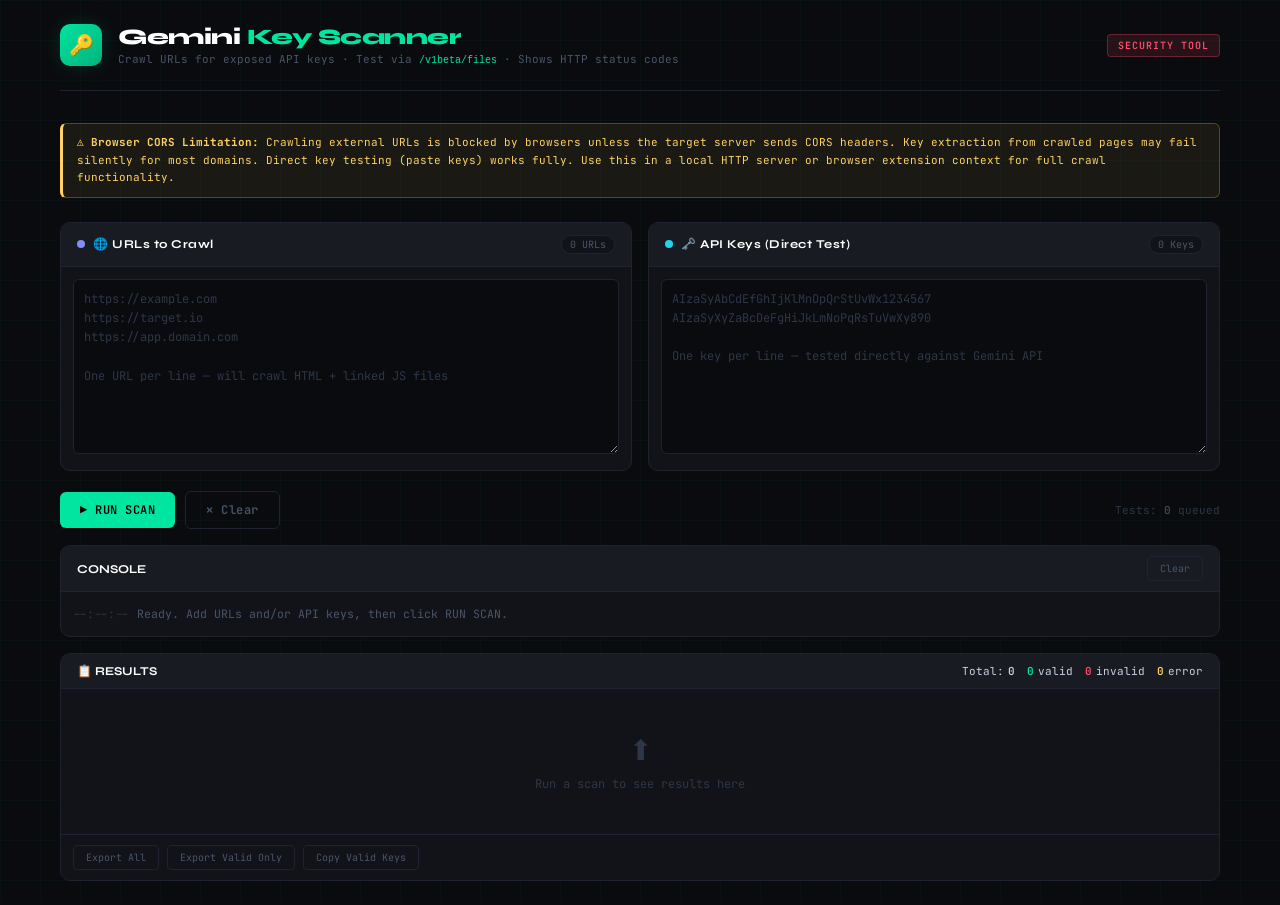
==== tools/gemini_key_scanner/index.html @ dc179a4c "Rename gemini_key_scanner.html to index.html" ====
<!DOCTYPE html>
<html lang="en">
<head>
<meta charset="UTF-8">
<meta name="viewport" content="width=device-width, initial-scale=1.0">
<title>Gemini Key Scanner</title>
<style>
  @import url('https://fonts.googleapis.com/css2?family=JetBrains+Mono:wght@300;400;600;700&family=Syne:wght@400;700;800&display=swap');

  :root {
    --bg: #0a0b0e;
    --surface: #111318;
    --surface2: #181b22;
    --border: #1f2330;
    --accent: #00e5a0;
    --accent2: #ff4d6a;
    --accent3: #ffd166;
    --text: #c9d1e0;
    --text-dim: #4a5568;
    --text-muted: #2d3748;
    --glow: 0 0 20px rgba(0,229,160,0.15);
  }

  * { box-sizing: border-box; margin: 0; padding: 0; }

  body {
    background: var(--bg);
    color: var(--text);
    font-family: 'JetBrains Mono', monospace;
    font-size: 13px;
    min-height: 100vh;
    overflow-x: hidden;
  }

  /* Grid background */
  body::before {
    content: '';
    position: fixed;
    inset: 0;
    background-image:
      linear-gradient(rgba(0,229,160,0.03) 1px, transparent 1px),
      linear-gradient(90deg, rgba(0,229,160,0.03) 1px, transparent 1px);
    background-size: 40px 40px;
    pointer-events: none;
    z-index: 0;
  }

  .container {
    position: relative;
    z-index: 1;
    max-width: 1200px;
    margin: 0 auto;
    padding: 24px 20px;
  }

  /* Header */
  .header {
    display: flex;
    align-items: center;
    gap: 16px;
    margin-bottom: 32px;
    padding-bottom: 24px;
    border-bottom: 1px solid var(--border);
  }

  .header-icon {
    width: 42px; height: 42px;
    background: linear-gradient(135deg, #00e5a0, #00b37d);
    border-radius: 10px;
    display: flex; align-items: center; justify-content: center;
    font-size: 20px;
    flex-shrink: 0;
    box-shadow: var(--glow);
  }

  .header-title {
    font-family: 'Syne', sans-serif;
    font-size: 22px;
    font-weight: 800;
    letter-spacing: -0.5px;
    color: #fff;
  }

  .header-title span { color: var(--accent); }

  .header-sub {
    font-size: 11px;
    color: var(--text-dim);
    margin-top: 2px;
  }

  .badge {
    margin-left: auto;
    background: rgba(255, 77, 106, 0.12);
    border: 1px solid rgba(255, 77, 106, 0.3);
    color: var(--accent2);
    padding: 4px 10px;
    border-radius: 4px;
    font-size: 10px;
    font-weight: 600;
    letter-spacing: 1px;
  }

  /* Warning banner */
  .warning {
    background: rgba(255, 209, 102, 0.07);
    border: 1px solid rgba(255, 209, 102, 0.25);
    border-left: 3px solid var(--accent3);
    border-radius: 6px;
    padding: 10px 14px;
    font-size: 11px;
    color: var(--accent3);
    margin-bottom: 24px;
    line-height: 1.6;
  }

  /* Main grid */
  .grid {
    display: grid;
    grid-template-columns: 1fr 1fr;
    gap: 16px;
    margin-bottom: 16px;
  }

  @media (max-width: 720px) { .grid { grid-template-columns: 1fr; } }

  /* Panel */
  .panel {
    background: var(--surface);
    border: 1px solid var(--border);
    border-radius: 10px;
    overflow: hidden;
  }

  .panel-header {
    padding: 12px 16px;
    background: var(--surface2);
    border-bottom: 1px solid var(--border);
    display: flex;
    align-items: center;
    gap: 8px;
  }

  .panel-header .dot {
    width: 8px; height: 8px;
    border-radius: 50%;
  }

  .panel-title {
    font-family: 'Syne', sans-serif;
    font-size: 12px;
    font-weight: 700;
    letter-spacing: 0.5px;
    color: #fff;
    flex: 1;
  }

  .count-badge {
    background: var(--surface);
    border: 1px solid var(--border);
    border-radius: 20px;
    padding: 2px 8px;
    font-size: 10px;
    color: var(--text-dim);
  }

  .panel-body { padding: 12px; }

  textarea {
    width: 100%;
    background: var(--bg);
    border: 1px solid var(--border);
    border-radius: 6px;
    color: var(--text);
    font-family: 'JetBrains Mono', monospace;
    font-size: 12px;
    padding: 10px;
    resize: vertical;
    outline: none;
    transition: border-color 0.2s;
    min-height: 140px;
    line-height: 1.6;
  }

  textarea:focus { border-color: var(--accent); }
  textarea::placeholder { color: var(--text-muted); }

  /* Controls */
  .controls {
    display: flex;
    gap: 10px;
    margin-top: 20px;
    flex-wrap: wrap;
    align-items: center;
  }

  .btn {
    font-family: 'JetBrains Mono', monospace;
    font-size: 12px;
    font-weight: 600;
    padding: 10px 20px;
    border: none;
    border-radius: 6px;
    cursor: pointer;
    transition: all 0.2s;
    letter-spacing: 0.5px;
  }

  .btn-primary {
    background: var(--accent);
    color: #000;
  }

  .btn-primary:hover {
    background: #00ffb3;
    box-shadow: 0 0 30px rgba(0,229,160,0.4);
    transform: translateY(-1px);
  }

  .btn-primary:disabled {
    background: var(--text-muted);
    cursor: not-allowed;
    transform: none;
    box-shadow: none;
  }

  .btn-secondary {
    background: transparent;
    color: var(--text-dim);
    border: 1px solid var(--border);
  }

  .btn-secondary:hover {
    color: var(--text);
    border-color: var(--text-dim);
  }

  /* Progress */
  .progress-wrap {
    display: none;
    margin-top: 16px;
  }

  .progress-wrap.active { display: block; }

  .progress-bar-bg {
    background: var(--surface2);
    border-radius: 4px;
    height: 4px;
    overflow: hidden;
    margin-bottom: 8px;
  }

  .progress-bar {
    height: 100%;
    background: linear-gradient(90deg, var(--accent), #00b37d);
    border-radius: 4px;
    transition: width 0.3s ease;
    width: 0%;
  }

  .progress-text {
    font-size: 11px;
    color: var(--text-dim);
  }

  /* Log */
  .log-panel {
    margin-top: 16px;
    background: var(--surface);
    border: 1px solid var(--border);
    border-radius: 10px;
    overflow: hidden;
  }

  .log-header {
    padding: 10px 16px;
    background: var(--surface2);
    border-bottom: 1px solid var(--border);
    display: flex;
    align-items: center;
    gap: 8px;
    font-family: 'Syne', sans-serif;
    font-size: 12px;
    font-weight: 700;
    color: #fff;
  }

  .live-dot {
    width: 7px; height: 7px;
    background: var(--accent);
    border-radius: 50%;
    animation: pulse 1.5s infinite;
  }

  @keyframes pulse {
    0%,100% { opacity: 1; }
    50% { opacity: 0.3; }
  }

  .log-body {
    padding: 12px;
    max-height: 220px;
    overflow-y: auto;
    font-size: 11.5px;
    line-height: 1.7;
  }

  .log-body::-webkit-scrollbar { width: 4px; }
  .log-body::-webkit-scrollbar-track { background: transparent; }
  .log-body::-webkit-scrollbar-thumb { background: var(--border); border-radius: 2px; }

  .log-line { display: flex; gap: 8px; }
  .log-line .ts { color: var(--text-muted); flex-shrink: 0; }
  .log-line.info .msg { color: var(--text-dim); }
  .log-line.ok .msg { color: var(--accent); }
  .log-line.warn .msg { color: var(--accent3); }
  .log-line.err .msg { color: var(--accent2); }
  .log-line.hit .msg { color: var(--accent); font-weight: 600; }

  /* Results */
  .results-panel {
    margin-top: 16px;
    background: var(--surface);
    border: 1px solid var(--border);
    border-radius: 10px;
    overflow: hidden;
  }

  .results-header {
    padding: 10px 16px;
    background: var(--surface2);
    border-bottom: 1px solid var(--border);
    display: flex;
    align-items: center;
    gap: 8px;
  }

  .results-title {
    font-family: 'Syne', sans-serif;
    font-size: 12px;
    font-weight: 700;
    color: #fff;
    flex: 1;
  }

  .results-stats {
    display: flex;
    gap: 12px;
    font-size: 11px;
  }

  .stat { display: flex; align-items: center; gap: 4px; }
  .stat-val { font-weight: 600; }
  .stat-val.green { color: var(--accent); }
  .stat-val.red { color: var(--accent2); }
  .stat-val.yellow { color: var(--accent3); }

  .results-body {
    padding: 12px;
    max-height: 300px;
    overflow-y: auto;
  }

  .result-item {
    display: flex;
    align-items: flex-start;
    gap: 10px;
    padding: 10px 12px;
    background: var(--surface2);
    border-radius: 6px;
    margin-bottom: 6px;
    border-left: 3px solid transparent;
    transition: border-color 0.2s;
  }

  .result-item.valid { border-left-color: var(--accent); }
  .result-item.invalid { border-left-color: var(--accent2); }
  .result-item.error { border-left-color: var(--accent3); }

  .result-status {
    font-size: 16px;
    flex-shrink: 0;
    margin-top: 1px;
  }

  .result-content { flex: 1; min-width: 0; }

  .result-key {
    font-weight: 600;
    color: #fff;
    font-size: 12px;
    word-break: break-all;
  }

  .result-key .key-mask { color: var(--text-dim); }
  .result-key .key-visible { color: var(--accent); }

  .result-meta {
    font-size: 10.5px;
    color: var(--text-dim);
    margin-top: 3px;
  }

  .result-label {
    display: inline-block;
    padding: 1px 6px;
    border-radius: 3px;
    font-size: 10px;
    font-weight: 600;
    margin-right: 6px;
  }

  .label-valid { background: rgba(0,229,160,0.12); color: var(--accent); }
  .label-invalid { background: rgba(255,77,106,0.12); color: var(--accent2); }
  .label-error { background: rgba(255,209,102,0.12); color: var(--accent3); }
  .label-crawled { background: rgba(99,102,241,0.12); color: #818cf8; }
  .label-manual { background: rgba(34,211,238,0.12); color: #22d3ee; }

  .copy-btn {
    background: transparent;
    border: 1px solid var(--border);
    color: var(--text-dim);
    padding: 3px 8px;
    border-radius: 4px;
    cursor: pointer;
    font-family: inherit;
    font-size: 10px;
    flex-shrink: 0;
    transition: all 0.15s;
  }

  .copy-btn:hover { border-color: var(--accent); color: var(--accent); }

  .empty-state {
    text-align: center;
    padding: 30px;
    color: var(--text-muted);
    font-size: 12px;
  }

  .empty-state .icon { font-size: 28px; margin-bottom: 8px; }

  /* Export */
  .export-bar {
    display: flex;
    gap: 8px;
    padding: 10px 12px;
    border-top: 1px solid var(--border);
  }

  .btn-sm {
    font-family: 'JetBrains Mono', monospace;
    font-size: 10px;
    padding: 5px 12px;
    border-radius: 4px;
    cursor: pointer;
    border: 1px solid var(--border);
    background: transparent;
    color: var(--text-dim);
    transition: all 0.15s;
  }

  .btn-sm:hover { color: var(--accent); border-color: var(--accent); }
</style>
</head>
<body>

<div class="container">

  <div class="header">
    <div class="header-icon">🔑</div>
    <div>
      <div class="header-title">Gemini <span>Key Scanner</span></div>
      <div class="header-sub">Crawl URLs for exposed API keys · Test via <code style="color:var(--accent);font-size:10px">/v1beta/files</code> · Shows HTTP status codes</div>
    </div>
    <div class="badge">SECURITY TOOL</div>
  </div>

  <div class="warning">
    ⚠️ <strong>Browser CORS Limitation:</strong> Crawling external URLs is blocked by browsers unless the target server sends CORS headers. Key extraction from crawled pages may fail silently for most domains. Direct key testing (paste keys) works fully. Use this in a local HTTP server or browser extension context for full crawl functionality.
  </div>

  <div class="grid">
    <!-- URLs panel -->
    <div class="panel">
      <div class="panel-header">
        <div class="dot" style="background:#818cf8"></div>
        <div class="panel-title">🌐 URLs to Crawl</div>
        <div class="count-badge" id="urlCount">0 URLs</div>
      </div>
      <div class="panel-body">
        <textarea id="urlInput" placeholder="https://example.com&#10;https://target.io&#10;https://app.domain.com&#10;&#10;One URL per line — will crawl HTML + linked JS files" rows="8" oninput="updateCounts()"></textarea>
      </div>
    </div>

    <!-- Keys panel -->
    <div class="panel">
      <div class="panel-header">
        <div class="dot" style="background:#22d3ee"></div>
        <div class="panel-title">🗝️ API Keys (Direct Test)</div>
        <div class="count-badge" id="keyCount">0 Keys</div>
      </div>
      <div class="panel-body">
        <textarea id="keyInput" placeholder="AIzaSyAbCdEfGhIjKlMnOpQrStUvWx1234567&#10;AIzaSyXyZaBcDeFgHiJkLmNoPqRsTuVwXy890&#10;&#10;One key per line — tested directly against Gemini API" rows="8" oninput="updateCounts()"></textarea>
      </div>
    </div>
  </div>

  <div class="controls">
    <button class="btn btn-primary" id="runBtn" onclick="startScan()">▶ RUN SCAN</button>
    <button class="btn btn-secondary" onclick="clearAll()">✕ Clear</button>
    <div style="margin-left:auto; font-size:11px; color:var(--text-muted)">
      Tests: <span id="testCount" style="color:var(--text-dim)">0</span> queued
    </div>
  </div>

  <div class="progress-wrap" id="progressWrap">
    <div class="progress-bar-bg"><div class="progress-bar" id="progressBar"></div></div>
    <div class="progress-text" id="progressText">Initializing...</div>
  </div>

  <!-- Log -->
  <div class="log-panel">
    <div class="log-header">
      <div class="live-dot" id="liveDot" style="display:none"></div>
      <span>CONSOLE</span>
      <button class="btn-sm" onclick="clearLog()" style="margin-left:auto">Clear</button>
    </div>
    <div class="log-body" id="logBody">
      <div class="log-line info"><span class="ts">--:--:--</span><span class="msg">Ready. Add URLs and/or API keys, then click RUN SCAN.</span></div>
    </div>
  </div>

  <!-- Results -->
  <div class="results-panel" id="resultsPanel">
    <div class="results-header">
      <div class="results-title">📋 RESULTS</div>
      <div class="results-stats">
        <div class="stat">Total: <span class="stat-val" id="totalStat">0</span></div>
        <div class="stat"><span class="stat-val green" id="validStat">0</span> valid</div>
        <div class="stat"><span class="stat-val red" id="invalidStat">0</span> invalid</div>
        <div class="stat"><span class="stat-val yellow" id="errorStat">0</span> error</div>
      </div>
    </div>
    <div class="results-body" id="resultsBody">
      <div class="empty-state"><div class="icon">⬆</div>Run a scan to see results here</div>
    </div>
    <div class="export-bar">
      <button class="btn-sm" onclick="exportResults('all')">Export All</button>
      <button class="btn-sm" onclick="exportResults('valid')">Export Valid Only</button>
      <button class="btn-sm" onclick="copyValid()">Copy Valid Keys</button>
    </div>
  </div>

</div>

<script>
const KEY_REGEX = /AIza[0-9A-Za-z\-_]{35}/g;
let results = [];
let scanning = false;

function ts() {
  return new Date().toTimeString().slice(0,8);
}

function log(msg, type='info') {
  const body = document.getElementById('logBody');
  const line = document.createElement('div');
  line.className = `log-line ${type}`;
  line.innerHTML = `<span class="ts">${ts()}</span><span class="msg">${msg}</span>`;
  body.appendChild(line);
  body.scrollTop = body.scrollHeight;
}

function clearLog() {
  document.getElementById('logBody').innerHTML = '';
}

function updateCounts() {
  const urls = parseLines(document.getElementById('urlInput').value);
  const keys = parseLines(document.getElementById('keyInput').value).filter(k => KEY_REGEX.test(k));
  KEY_REGEX.lastIndex = 0;
  document.getElementById('urlCount').textContent = urls.length + ' URLs';
  document.getElementById('keyCount').textContent = keys.length + ' Keys';
  document.getElementById('testCount').textContent = urls.length + keys.length;
}

function parseLines(txt) {
  return txt.split('\n').map(l => l.trim()).filter(Boolean);
}

function setProgress(pct, txt) {
  document.getElementById('progressBar').style.width = pct + '%';
  document.getElementById('progressText').textContent = txt;
}

async function testKey(key, source, sourceType) {
  const endpoint = `https://generativelanguage.googleapis.com/v1beta/files?key=${encodeURIComponent(key)}`;
  let httpStatus = null;
  try {
    const resp = await fetch(endpoint, { method: 'GET' });
    httpStatus = resp.status;
    let data = {};
    try { data = await resp.json(); } catch(_) {}

    if (resp.ok) {
      // 200 — key works
      const fileCount = data.files ? data.files.length : 0;
      return { key, source, sourceType, status: 'valid', httpStatus, detail: `${fileCount} file(s) listed`, endpoint };
    } else {
      // Non-2xx — key exists but restricted / invalid
      const msg = data.error?.message || resp.statusText || 'API error';
      return { key, source, sourceType, status: 'invalid', httpStatus, detail: msg, endpoint };
    }
  } catch(e) {
    return { key, source, sourceType, status: 'error', httpStatus, detail: e.message, endpoint };
  }
}

async function crawlURL(url) {
  const keys = new Set();
  try {
    log(`Crawling ${url}`, 'info');
    const resp = await fetch(url, { mode: 'cors', signal: AbortSignal.timeout(10000) });
    const html = await resp.text();
    const found = html.matchAll(KEY_REGEX);
    for (const m of found) keys.add({ key: m[0], src: url + ' (HTML)' });

    // Extract JS URLs
    const jsSrcs = [...html.matchAll(/(?:src|href)=["']([^"']+\.js[^"']*)/gi)].map(m => m[1]);
    for (const js of jsSrcs.slice(0, 10)) {
      const jsUrl = js.startsWith('http') ? js : new URL(js, url).href;
      try {
        const jsResp = await fetch(jsUrl, { mode: 'cors', signal: AbortSignal.timeout(8000) });
        const jsBody = await jsResp.text();
        const jsFound = jsBody.matchAll(KEY_REGEX);
        for (const m of jsFound) keys.add({ key: m[0], src: jsUrl + ' (JS)' });
      } catch(e) { /* skip */ }
    }

    log(`Found ${keys.size} key(s) at ${url}`, keys.size > 0 ? 'ok' : 'info');
  } catch(e) {
    log(`✕ CORS/network error: ${url} — ${e.message}`, 'err');
  }
  return [...keys];
}

async function startScan() {
  if (scanning) return;
  scanning = true;

  const btn = document.getElementById('runBtn');
  btn.disabled = true;
  btn.textContent = '⏳ SCANNING...';
  document.getElementById('liveDot').style.display = 'block';
  document.getElementById('progressWrap').classList.add('active');
  results = [];
  renderResults();
  setProgress(0, 'Starting...');

  const urls = parseLines(document.getElementById('urlInput').value);
  const manualKeys = parseLines(document.getElementById('keyInput').value)
    .filter(k => { KEY_REGEX.lastIndex=0; return KEY_REGEX.test(k); })
    .map(k => { KEY_REGEX.lastIndex=0; return k.match(KEY_REGEX)?.[0]; })
    .filter(Boolean);

  const allKeys = []; // {key, source, sourceType}

  // Phase 1: Crawl URLs
  if (urls.length > 0) {
    log(`[+] Phase 1: Crawling ${urls.length} URL(s)...`, 'warn');
    for (let i = 0; i < urls.length; i++) {
      setProgress(((i+1)/urls.length)*40, `Crawling ${i+1}/${urls.length}: ${urls[i]}`);
      const found = await crawlURL(urls[i]);
      for (const f of found) {
        if (!allKeys.find(k => k.key === f.key)) {
          allKeys.push({ key: f.key, source: f.src, sourceType: 'crawled' });
        }
      }
    }
    log(`[+] Crawl complete. Found ${allKeys.length} unique key(s).`, 'ok');
  }

  // Phase 2: Add manual keys
  if (manualKeys.length > 0) {
    log(`[+] Phase 2: Adding ${manualKeys.length} manual key(s)...`, 'warn');
    for (const k of manualKeys) {
      if (!allKeys.find(e => e.key === k)) {
        allKeys.push({ key: k, source: 'Manual input', sourceType: 'manual' });
      }
    }
  }

  if (allKeys.length === 0) {
    log('No keys found or entered. Aborting.', 'err');
    done(btn);
    return;
  }

  // Phase 3: Test all keys
  log(`[+] Phase 3: Testing ${allKeys.length} key(s) against Gemini API...`, 'warn');

  for (let i = 0; i < allKeys.length; i++) {
    const entry = allKeys[i];
    const pct = 40 + ((i+1)/allKeys.length)*60;
    setProgress(pct, `Testing key ${i+1}/${allKeys.length}...`);
    log(`Testing: ${maskKey(entry.key)} (${entry.sourceType})`, 'info');

    const result = await testKey(entry.key, entry.source, entry.sourceType);
    results.push(result);
    renderResults();

    const sc = result.httpStatus ? ` [HTTP ${result.httpStatus}]` : '';
    if (result.status === 'valid') {
      log(`[!!!] GEMINI ENABLED → ${maskKey(result.key)}${sc} | ${result.detail}`, 'hit');
    } else {
      log(`[✕] ${result.status.toUpperCase()}${sc} → ${maskKey(result.key)} | ${result.detail}`, result.status === 'error' ? 'warn' : 'err');
    }

    await new Promise(r => setTimeout(r, 150)); // rate limit courtesy delay
  }

  const validCount = results.filter(r => r.status === 'valid').length;
  log(`[+] Done. ${validCount}/${allKeys.length} keys are VALID Gemini keys.`, validCount > 0 ? 'hit' : 'ok');
  setProgress(100, `Complete — ${validCount} valid / ${allKeys.length} total`);
  done(btn);
}

function done(btn) {
  scanning = false;
  btn.disabled = false;
  btn.textContent = '▶ RUN SCAN';
  document.getElementById('liveDot').style.display = 'none';
}

function maskKey(key) {
  if (!key) return '';
  return key.slice(0, 8) + '••••••••••••••••••••••••••••' + key.slice(-4);
}

function maskKeyHtml(key) {
  if (!key) return '';
  return `<span class="key-mask">${key.slice(0,8)}••••••••••••••••</span><span class="key-visible">${key.slice(-6)}</span>`;
}

function renderResults() {
  const body = document.getElementById('resultsBody');
  const valid = results.filter(r => r.status === 'valid').length;
  const invalid = results.filter(r => r.status === 'invalid').length;
  const errors = results.filter(r => r.status === 'error').length;

  document.getElementById('totalStat').textContent = results.length;
  document.getElementById('validStat').textContent = valid;
  document.getElementById('invalidStat').textContent = invalid;
  document.getElementById('errorStat').textContent = errors;

  if (results.length === 0) {
    body.innerHTML = '<div class="empty-state"><div class="icon">⬆</div>Run a scan to see results here</div>';
    return;
  }

  body.innerHTML = results.slice().reverse().map(r => {
    const icon = r.status === 'valid' ? '✅' : r.status === 'invalid' ? '❌' : '⚠️';
    const typeLabel = r.sourceType === 'crawled'
      ? '<span class="result-label label-crawled">CRAWLED</span>'
      : '<span class="result-label label-manual">MANUAL</span>';
    const statusLabel = r.status === 'valid'
      ? '<span class="result-label label-valid">VALID</span>'
      : r.status === 'invalid'
      ? '<span class="result-label label-invalid">INVALID</span>'
      : '<span class="result-label label-error">ERROR</span>';
    const scColor = !r.httpStatus ? '#4a5568'
      : r.httpStatus === 200 ? 'var(--accent)'
      : r.httpStatus === 400 ? '#f97316'
      : r.httpStatus === 401 ? '#a78bfa'
      : r.httpStatus === 403 ? '#fb923c'
      : r.httpStatus === 429 ? 'var(--accent3)'
      : 'var(--accent2)';
    const scLabel = r.httpStatus
      ? `<span class="result-label" style="background:rgba(255,255,255,0.05);color:${scColor};border:1px solid ${scColor};opacity:0.85">HTTP ${r.httpStatus}</span>`
      : `<span class="result-label" style="background:rgba(255,255,255,0.04);color:var(--text-muted)">NO RESPONSE</span>`;
    return `
      <div class="result-item ${r.status}">
        <div class="result-status">${icon}</div>
        <div class="result-content">
          <div class="result-key">${maskKeyHtml(r.key)}</div>
          <div class="result-meta">${typeLabel}${statusLabel}${scLabel}${escHtml(r.detail)}</div>
          <div class="result-meta" style="margin-top:3px;color:var(--text-muted);font-size:10px">⤷ ${escHtml(r.source)}</div>
        </div>
        <button class="copy-btn" onclick="copyKey('${escHtml(r.key)}')">Copy</button>
      </div>`;
  }).join('');
}

function escHtml(str) {
  return (str||'').replace(/&/g,'&amp;').replace(/</g,'&lt;').replace(/>/g,'&gt;').replace(/"/g,'&quot;');
}

function copyKey(key) {
  navigator.clipboard.writeText(key).catch(() => {});
}

function copyValid() {
  const valid = results.filter(r => r.status === 'valid').map(r => r.key).join('\n');
  if (!valid) { log('No valid keys to copy.', 'warn'); return; }
  navigator.clipboard.writeText(valid).then(() => log('Valid keys copied to clipboard.', 'ok'));
}

function exportResults(type) {
  const data = type === 'valid' ? results.filter(r => r.status === 'valid') : results;
  if (!data.length) { log('No results to export.', 'warn'); return; }
  const lines = data.map(r =>
    `${r.status.toUpperCase()} | HTTP ${r.httpStatus ?? 'N/A'} | ${r.key} | ${r.sourceType} | ${r.source} | ${r.detail}`
  ).join('\n');
  const blob = new Blob([lines], { type: 'text/plain' });
  const a = document.createElement('a');
  a.href = URL.createObjectURL(blob);
  a.download = type === 'valid' ? 'gemini_valid_keys.txt' : 'gemini_scan_results.txt';
  a.click();
  log(`Exported ${data.length} result(s).`, 'ok');
}

function clearAll() {
  document.getElementById('urlInput').value = '';
  document.getElementById('keyInput').value = '';
  results = [];
  renderResults();
  clearLog();
  log('Cleared.', 'info');
  updateCounts();
  document.getElementById('progressWrap').classList.remove('active');
}

updateCounts();
</script>
</body>
</html>
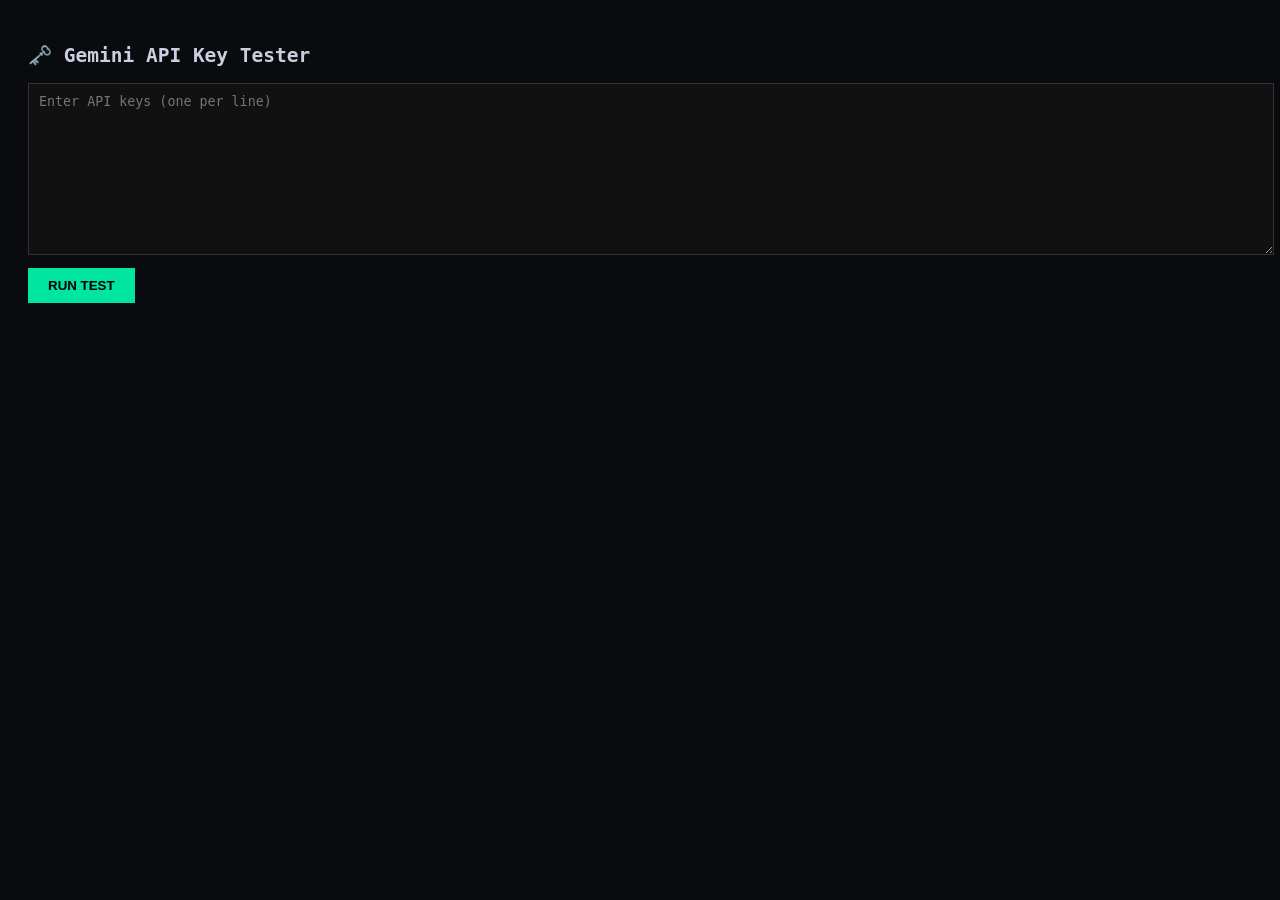
==== commit 2789ec9e: "Update index.html" ====
--- a/tools/gemini_key_scanner/index.html
+++ b/tools/gemini_key_scanner/index.html
@@ -3,836 +3,92 @@
 <head>
 <meta charset="UTF-8">
 <meta name="viewport" content="width=device-width, initial-scale=1.0">
-<title>Gemini Key Scanner</title>
+<title>Gemini Key Tester</title>
 <style>
-  @import url('https://fonts.googleapis.com/css2?family=JetBrains+Mono:wght@300;400;600;700&family=Syne:wght@400;700;800&display=swap');
-
-  :root {
-    --bg: #0a0b0e;
-    --surface: #111318;
-    --surface2: #181b22;
-    --border: #1f2330;
-    --accent: #00e5a0;
-    --accent2: #ff4d6a;
-    --accent3: #ffd166;
-    --text: #c9d1e0;
-    --text-dim: #4a5568;
-    --text-muted: #2d3748;
-    --glow: 0 0 20px rgba(0,229,160,0.15);
+  body {
+    background: #0a0b0e;
+    color: #c9d1e0;
+    font-family: monospace;
+    padding: 20px;
   }
-
-  * { box-sizing: border-box; margin: 0; padding: 0; }
-
-  body {
-    background: var(--bg);
-    color: var(--text);
-    font-family: 'JetBrains Mono', monospace;
-    font-size: 13px;
-    min-height: 100vh;
-    overflow-x: hidden;
-  }
-
-  /* Grid background */
-  body::before {
-    content: '';
-    position: fixed;
-    inset: 0;
-    background-image:
-      linear-gradient(rgba(0,229,160,0.03) 1px, transparent 1px),
-      linear-gradient(90deg, rgba(0,229,160,0.03) 1px, transparent 1px);
-    background-size: 40px 40px;
-    pointer-events: none;
-    z-index: 0;
-  }
-
-  .container {
-    position: relative;
-    z-index: 1;
-    max-width: 1200px;
-    margin: 0 auto;
-    padding: 24px 20px;
-  }
-
-  /* Header */
-  .header {
-    display: flex;
-    align-items: center;
-    gap: 16px;
-    margin-bottom: 32px;
-    padding-bottom: 24px;
-    border-bottom: 1px solid var(--border);
-  }
-
-  .header-icon {
-    width: 42px; height: 42px;
-    background: linear-gradient(135deg, #00e5a0, #00b37d);
-    border-radius: 10px;
-    display: flex; align-items: center; justify-content: center;
-    font-size: 20px;
-    flex-shrink: 0;
-    box-shadow: var(--glow);
-  }
-
-  .header-title {
-    font-family: 'Syne', sans-serif;
-    font-size: 22px;
-    font-weight: 800;
-    letter-spacing: -0.5px;
-    color: #fff;
-  }
-
-  .header-title span { color: var(--accent); }
-
-  .header-sub {
-    font-size: 11px;
-    color: var(--text-dim);
-    margin-top: 2px;
-  }
-
-  .badge {
-    margin-left: auto;
-    background: rgba(255, 77, 106, 0.12);
-    border: 1px solid rgba(255, 77, 106, 0.3);
-    color: var(--accent2);
-    padding: 4px 10px;
-    border-radius: 4px;
-    font-size: 10px;
-    font-weight: 600;
-    letter-spacing: 1px;
-  }
-
-  /* Warning banner */
-  .warning {
-    background: rgba(255, 209, 102, 0.07);
-    border: 1px solid rgba(255, 209, 102, 0.25);
-    border-left: 3px solid var(--accent3);
-    border-radius: 6px;
-    padding: 10px 14px;
-    font-size: 11px;
-    color: var(--accent3);
-    margin-bottom: 24px;
-    line-height: 1.6;
-  }
-
-  /* Main grid */
-  .grid {
-    display: grid;
-    grid-template-columns: 1fr 1fr;
-    gap: 16px;
-    margin-bottom: 16px;
-  }
-
-  @media (max-width: 720px) { .grid { grid-template-columns: 1fr; } }
-
-  /* Panel */
-  .panel {
-    background: var(--surface);
-    border: 1px solid var(--border);
-    border-radius: 10px;
-    overflow: hidden;
-  }
-
-  .panel-header {
-    padding: 12px 16px;
-    background: var(--surface2);
-    border-bottom: 1px solid var(--border);
-    display: flex;
-    align-items: center;
-    gap: 8px;
-  }
-
-  .panel-header .dot {
-    width: 8px; height: 8px;
-    border-radius: 50%;
-  }
-
-  .panel-title {
-    font-family: 'Syne', sans-serif;
-    font-size: 12px;
-    font-weight: 700;
-    letter-spacing: 0.5px;
-    color: #fff;
-    flex: 1;
-  }
-
-  .count-badge {
-    background: var(--surface);
-    border: 1px solid var(--border);
-    border-radius: 20px;
-    padding: 2px 8px;
-    font-size: 10px;
-    color: var(--text-dim);
-  }
-
-  .panel-body { padding: 12px; }
 
   textarea {
     width: 100%;
-    background: var(--bg);
-    border: 1px solid var(--border);
-    border-radius: 6px;
-    color: var(--text);
-    font-family: 'JetBrains Mono', monospace;
-    font-size: 12px;
+    height: 150px;
+    background: #111;
+    color: #0f0;
+    border: 1px solid #333;
     padding: 10px;
-    resize: vertical;
-    outline: none;
-    transition: border-color 0.2s;
-    min-height: 140px;
-    line-height: 1.6;
+    margin-bottom: 10px;
   }
 
-  textarea:focus { border-color: var(--accent); }
-  textarea::placeholder { color: var(--text-muted); }
-
-  /* Controls */
-  .controls {
-    display: flex;
-    gap: 10px;
-    margin-top: 20px;
-    flex-wrap: wrap;
-    align-items: center;
+  button {
+    padding: 10px 20px;
+    background: #00e5a0;
+    border: none;
+    cursor: pointer;
+    font-weight: bold;
   }
 
-  .btn {
-    font-family: 'JetBrains Mono', monospace;
-    font-size: 12px;
-    font-weight: 600;
-    padding: 10px 20px;
-    border: none;
-    border-radius: 6px;
-    cursor: pointer;
-    transition: all 0.2s;
-    letter-spacing: 0.5px;
+  .result {
+    margin-top: 15px;
+    font-size: 13px;
   }
 
-  .btn-primary {
-    background: var(--accent);
-    color: #000;
-  }
-
-  .btn-primary:hover {
-    background: #00ffb3;
-    box-shadow: 0 0 30px rgba(0,229,160,0.4);
-    transform: translateY(-1px);
-  }
-
-  .btn-primary:disabled {
-    background: var(--text-muted);
-    cursor: not-allowed;
-    transform: none;
-    box-shadow: none;
-  }
-
-  .btn-secondary {
-    background: transparent;
-    color: var(--text-dim);
-    border: 1px solid var(--border);
-  }
-
-  .btn-secondary:hover {
-    color: var(--text);
-    border-color: var(--text-dim);
-  }
-
-  /* Progress */
-  .progress-wrap {
-    display: none;
-    margin-top: 16px;
-  }
-
-  .progress-wrap.active { display: block; }
-
-  .progress-bar-bg {
-    background: var(--surface2);
-    border-radius: 4px;
-    height: 4px;
-    overflow: hidden;
-    margin-bottom: 8px;
-  }
-
-  .progress-bar {
-    height: 100%;
-    background: linear-gradient(90deg, var(--accent), #00b37d);
-    border-radius: 4px;
-    transition: width 0.3s ease;
-    width: 0%;
-  }
-
-  .progress-text {
-    font-size: 11px;
-    color: var(--text-dim);
-  }
-
-  /* Log */
-  .log-panel {
-    margin-top: 16px;
-    background: var(--surface);
-    border: 1px solid var(--border);
-    border-radius: 10px;
-    overflow: hidden;
-  }
-
-  .log-header {
-    padding: 10px 16px;
-    background: var(--surface2);
-    border-bottom: 1px solid var(--border);
-    display: flex;
-    align-items: center;
-    gap: 8px;
-    font-family: 'Syne', sans-serif;
-    font-size: 12px;
-    font-weight: 700;
-    color: #fff;
-  }
-
-  .live-dot {
-    width: 7px; height: 7px;
-    background: var(--accent);
-    border-radius: 50%;
-    animation: pulse 1.5s infinite;
-  }
-
-  @keyframes pulse {
-    0%,100% { opacity: 1; }
-    50% { opacity: 0.3; }
-  }
-
-  .log-body {
-    padding: 12px;
-    max-height: 220px;
-    overflow-y: auto;
-    font-size: 11.5px;
-    line-height: 1.7;
-  }
-
-  .log-body::-webkit-scrollbar { width: 4px; }
-  .log-body::-webkit-scrollbar-track { background: transparent; }
-  .log-body::-webkit-scrollbar-thumb { background: var(--border); border-radius: 2px; }
-
-  .log-line { display: flex; gap: 8px; }
-  .log-line .ts { color: var(--text-muted); flex-shrink: 0; }
-  .log-line.info .msg { color: var(--text-dim); }
-  .log-line.ok .msg { color: var(--accent); }
-  .log-line.warn .msg { color: var(--accent3); }
-  .log-line.err .msg { color: var(--accent2); }
-  .log-line.hit .msg { color: var(--accent); font-weight: 600; }
-
-  /* Results */
-  .results-panel {
-    margin-top: 16px;
-    background: var(--surface);
-    border: 1px solid var(--border);
-    border-radius: 10px;
-    overflow: hidden;
-  }
-
-  .results-header {
-    padding: 10px 16px;
-    background: var(--surface2);
-    border-bottom: 1px solid var(--border);
-    display: flex;
-    align-items: center;
-    gap: 8px;
-  }
-
-  .results-title {
-    font-family: 'Syne', sans-serif;
-    font-size: 12px;
-    font-weight: 700;
-    color: #fff;
-    flex: 1;
-  }
-
-  .results-stats {
-    display: flex;
-    gap: 12px;
-    font-size: 11px;
-  }
-
-  .stat { display: flex; align-items: center; gap: 4px; }
-  .stat-val { font-weight: 600; }
-  .stat-val.green { color: var(--accent); }
-  .stat-val.red { color: var(--accent2); }
-  .stat-val.yellow { color: var(--accent3); }
-
-  .results-body {
-    padding: 12px;
-    max-height: 300px;
-    overflow-y: auto;
-  }
-
-  .result-item {
-    display: flex;
-    align-items: flex-start;
-    gap: 10px;
-    padding: 10px 12px;
-    background: var(--surface2);
-    border-radius: 6px;
-    margin-bottom: 6px;
-    border-left: 3px solid transparent;
-    transition: border-color 0.2s;
-  }
-
-  .result-item.valid { border-left-color: var(--accent); }
-  .result-item.invalid { border-left-color: var(--accent2); }
-  .result-item.error { border-left-color: var(--accent3); }
-
-  .result-status {
-    font-size: 16px;
-    flex-shrink: 0;
-    margin-top: 1px;
-  }
-
-  .result-content { flex: 1; min-width: 0; }
-
-  .result-key {
-    font-weight: 600;
-    color: #fff;
-    font-size: 12px;
-    word-break: break-all;
-  }
-
-  .result-key .key-mask { color: var(--text-dim); }
-  .result-key .key-visible { color: var(--accent); }
-
-  .result-meta {
-    font-size: 10.5px;
-    color: var(--text-dim);
-    margin-top: 3px;
-  }
-
-  .result-label {
-    display: inline-block;
-    padding: 1px 6px;
-    border-radius: 3px;
-    font-size: 10px;
-    font-weight: 600;
-    margin-right: 6px;
-  }
-
-  .label-valid { background: rgba(0,229,160,0.12); color: var(--accent); }
-  .label-invalid { background: rgba(255,77,106,0.12); color: var(--accent2); }
-  .label-error { background: rgba(255,209,102,0.12); color: var(--accent3); }
-  .label-crawled { background: rgba(99,102,241,0.12); color: #818cf8; }
-  .label-manual { background: rgba(34,211,238,0.12); color: #22d3ee; }
-
-  .copy-btn {
-    background: transparent;
-    border: 1px solid var(--border);
-    color: var(--text-dim);
-    padding: 3px 8px;
-    border-radius: 4px;
-    cursor: pointer;
-    font-family: inherit;
-    font-size: 10px;
-    flex-shrink: 0;
-    transition: all 0.15s;
-  }
-
-  .copy-btn:hover { border-color: var(--accent); color: var(--accent); }
-
-  .empty-state {
-    text-align: center;
-    padding: 30px;
-    color: var(--text-muted);
-    font-size: 12px;
-  }
-
-  .empty-state .icon { font-size: 28px; margin-bottom: 8px; }
-
-  /* Export */
-  .export-bar {
-    display: flex;
-    gap: 8px;
-    padding: 10px 12px;
-    border-top: 1px solid var(--border);
-  }
-
-  .btn-sm {
-    font-family: 'JetBrains Mono', monospace;
-    font-size: 10px;
-    padding: 5px 12px;
-    border-radius: 4px;
-    cursor: pointer;
-    border: 1px solid var(--border);
-    background: transparent;
-    color: var(--text-dim);
-    transition: all 0.15s;
-  }
-
-  .btn-sm:hover { color: var(--accent); border-color: var(--accent); }
+  .valid { color: #00e5a0; }
+  .invalid { color: #ff4d6a; }
 </style>
 </head>
 <body>
 
-<div class="container">
+<h2>🗝️ Gemini API Key Tester</h2>
 
-  <div class="header">
-    <div class="header-icon">🔑</div>
-    <div>
-      <div class="header-title">Gemini <span>Key Scanner</span></div>
-      <div class="header-sub">Crawl URLs for exposed API keys · Test via <code style="color:var(--accent);font-size:10px">/v1beta/files</code> · Shows HTTP status codes</div>
-    </div>
-    <div class="badge">SECURITY TOOL</div>
-  </div>
+<textarea id="keyInput" placeholder="Enter API keys (one per line)"></textarea>
 
-  <div class="warning">
-    ⚠️ <strong>Browser CORS Limitation:</strong> Crawling external URLs is blocked by browsers unless the target server sends CORS headers. Key extraction from crawled pages may fail silently for most domains. Direct key testing (paste keys) works fully. Use this in a local HTTP server or browser extension context for full crawl functionality.
-  </div>
+<button onclick="runTest()">RUN TEST</button>
 
-  <div class="grid">
-    <!-- URLs panel -->
-    <div class="panel">
-      <div class="panel-header">
-        <div class="dot" style="background:#818cf8"></div>
-        <div class="panel-title">🌐 URLs to Crawl</div>
-        <div class="count-badge" id="urlCount">0 URLs</div>
-      </div>
-      <div class="panel-body">
-        <textarea id="urlInput" placeholder="https://example.com&#10;https://target.io&#10;https://app.domain.com&#10;&#10;One URL per line — will crawl HTML + linked JS files" rows="8" oninput="updateCounts()"></textarea>
-      </div>
-    </div>
-
-    <!-- Keys panel -->
-    <div class="panel">
-      <div class="panel-header">
-        <div class="dot" style="background:#22d3ee"></div>
-        <div class="panel-title">🗝️ API Keys (Direct Test)</div>
-        <div class="count-badge" id="keyCount">0 Keys</div>
-      </div>
-      <div class="panel-body">
-        <textarea id="keyInput" placeholder="AIzaSyAbCdEfGhIjKlMnOpQrStUvWx1234567&#10;AIzaSyXyZaBcDeFgHiJkLmNoPqRsTuVwXy890&#10;&#10;One key per line — tested directly against Gemini API" rows="8" oninput="updateCounts()"></textarea>
-      </div>
-    </div>
-  </div>
-
-  <div class="controls">
-    <button class="btn btn-primary" id="runBtn" onclick="startScan()">▶ RUN SCAN</button>
-    <button class="btn btn-secondary" onclick="clearAll()">✕ Clear</button>
-    <div style="margin-left:auto; font-size:11px; color:var(--text-muted)">
-      Tests: <span id="testCount" style="color:var(--text-dim)">0</span> queued
-    </div>
-  </div>
-
-  <div class="progress-wrap" id="progressWrap">
-    <div class="progress-bar-bg"><div class="progress-bar" id="progressBar"></div></div>
-    <div class="progress-text" id="progressText">Initializing...</div>
-  </div>
-
-  <!-- Log -->
-  <div class="log-panel">
-    <div class="log-header">
-      <div class="live-dot" id="liveDot" style="display:none"></div>
-      <span>CONSOLE</span>
-      <button class="btn-sm" onclick="clearLog()" style="margin-left:auto">Clear</button>
-    </div>
-    <div class="log-body" id="logBody">
-      <div class="log-line info"><span class="ts">--:--:--</span><span class="msg">Ready. Add URLs and/or API keys, then click RUN SCAN.</span></div>
-    </div>
-  </div>
-
-  <!-- Results -->
-  <div class="results-panel" id="resultsPanel">
-    <div class="results-header">
-      <div class="results-title">📋 RESULTS</div>
-      <div class="results-stats">
-        <div class="stat">Total: <span class="stat-val" id="totalStat">0</span></div>
-        <div class="stat"><span class="stat-val green" id="validStat">0</span> valid</div>
-        <div class="stat"><span class="stat-val red" id="invalidStat">0</span> invalid</div>
-        <div class="stat"><span class="stat-val yellow" id="errorStat">0</span> error</div>
-      </div>
-    </div>
-    <div class="results-body" id="resultsBody">
-      <div class="empty-state"><div class="icon">⬆</div>Run a scan to see results here</div>
-    </div>
-    <div class="export-bar">
-      <button class="btn-sm" onclick="exportResults('all')">Export All</button>
-      <button class="btn-sm" onclick="exportResults('valid')">Export Valid Only</button>
-      <button class="btn-sm" onclick="copyValid()">Copy Valid Keys</button>
-    </div>
-  </div>
-
-</div>
+<div class="result" id="results"></div>
 
 <script>
-const KEY_REGEX = /AIza[0-9A-Za-z\-_]{35}/g;
-let results = [];
-let scanning = false;
+const KEY_REGEX = /AIza[0-9A-Za-z\\-_]{35}/;
 
-function ts() {
-  return new Date().toTimeString().slice(0,8);
+function parseKeys() {
+  return document.getElementById('keyInput').value
+    .split('\n')
+    .map(k => k.trim())
+    .filter(k => KEY_REGEX.test(k));
 }
 
-function log(msg, type='info') {
-  const body = document.getElementById('logBody');
-  const line = document.createElement('div');
-  line.className = `log-line ${type}`;
-  line.innerHTML = `<span class="ts">${ts()}</span><span class="msg">${msg}</span>`;
-  body.appendChild(line);
-  body.scrollTop = body.scrollHeight;
-}
-
-function clearLog() {
-  document.getElementById('logBody').innerHTML = '';
-}
-
-function updateCounts() {
-  const urls = parseLines(document.getElementById('urlInput').value);
-  const keys = parseLines(document.getElementById('keyInput').value).filter(k => KEY_REGEX.test(k));
-  KEY_REGEX.lastIndex = 0;
-  document.getElementById('urlCount').textContent = urls.length + ' URLs';
-  document.getElementById('keyCount').textContent = keys.length + ' Keys';
-  document.getElementById('testCount').textContent = urls.length + keys.length;
-}
-
-function parseLines(txt) {
-  return txt.split('\n').map(l => l.trim()).filter(Boolean);
-}
-
-function setProgress(pct, txt) {
-  document.getElementById('progressBar').style.width = pct + '%';
-  document.getElementById('progressText').textContent = txt;
-}
-
-async function testKey(key, source, sourceType) {
-  const endpoint = `https://generativelanguage.googleapis.com/v1beta/files?key=${encodeURIComponent(key)}`;
-  let httpStatus = null;
+async function testKey(key) {
   try {
-    const resp = await fetch(endpoint, { method: 'GET' });
-    httpStatus = resp.status;
-    let data = {};
-    try { data = await resp.json(); } catch(_) {}
-
-    if (resp.ok) {
-      // 200 — key works
-      const fileCount = data.files ? data.files.length : 0;
-      return { key, source, sourceType, status: 'valid', httpStatus, detail: `${fileCount} file(s) listed`, endpoint };
+    const res = await fetch(`https://generativelanguage.googleapis.com/v1beta/models?key==${key}`);
+    if (res.ok) {
+      return { key, status: 'valid' };
     } else {
-      // Non-2xx — key exists but restricted / invalid
-      const msg = data.error?.message || resp.statusText || 'API error';
-      return { key, source, sourceType, status: 'invalid', httpStatus, detail: msg, endpoint };
+      return { key, status: 'invalid' };
     }
-  } catch(e) {
-    return { key, source, sourceType, status: 'error', httpStatus, detail: e.message, endpoint };
+  } catch {
+    return { key, status: 'invalid' };
   }
 }
 
-async function crawlURL(url) {
-  const keys = new Set();
-  try {
-    log(`Crawling ${url}`, 'info');
-    const resp = await fetch(url, { mode: 'cors', signal: AbortSignal.timeout(10000) });
-    const html = await resp.text();
-    const found = html.matchAll(KEY_REGEX);
-    for (const m of found) keys.add({ key: m[0], src: url + ' (HTML)' });
+async function runTest() {
+  const output = document.getElementById('results');
+  output.innerHTML = 'Testing...';
 
-    // Extract JS URLs
-    const jsSrcs = [...html.matchAll(/(?:src|href)=["']([^"']+\.js[^"']*)/gi)].map(m => m[1]);
-    for (const js of jsSrcs.slice(0, 10)) {
-      const jsUrl = js.startsWith('http') ? js : new URL(js, url).href;
-      try {
-        const jsResp = await fetch(jsUrl, { mode: 'cors', signal: AbortSignal.timeout(8000) });
-        const jsBody = await jsResp.text();
-        const jsFound = jsBody.matchAll(KEY_REGEX);
-        for (const m of jsFound) keys.add({ key: m[0], src: jsUrl + ' (JS)' });
-      } catch(e) { /* skip */ }
-    }
+  const keys = parseKeys();
+  let html = '';
 
-    log(`Found ${keys.size} key(s) at ${url}`, keys.size > 0 ? 'ok' : 'info');
-  } catch(e) {
-    log(`✕ CORS/network error: ${url} — ${e.message}`, 'err');
-  }
-  return [...keys];
-}
-
-async function startScan() {
-  if (scanning) return;
-  scanning = true;
-
-  const btn = document.getElementById('runBtn');
-  btn.disabled = true;
-  btn.textContent = '⏳ SCANNING...';
-  document.getElementById('liveDot').style.display = 'block';
-  document.getElementById('progressWrap').classList.add('active');
-  results = [];
-  renderResults();
-  setProgress(0, 'Starting...');
-
-  const urls = parseLines(document.getElementById('urlInput').value);
-  const manualKeys = parseLines(document.getElementById('keyInput').value)
-    .filter(k => { KEY_REGEX.lastIndex=0; return KEY_REGEX.test(k); })
-    .map(k => { KEY_REGEX.lastIndex=0; return k.match(KEY_REGEX)?.[0]; })
-    .filter(Boolean);
-
-  const allKeys = []; // {key, source, sourceType}
-
-  // Phase 1: Crawl URLs
-  if (urls.length > 0) {
-    log(`[+] Phase 1: Crawling ${urls.length} URL(s)...`, 'warn');
-    for (let i = 0; i < urls.length; i++) {
-      setProgress(((i+1)/urls.length)*40, `Crawling ${i+1}/${urls.length}: ${urls[i]}`);
-      const found = await crawlURL(urls[i]);
-      for (const f of found) {
-        if (!allKeys.find(k => k.key === f.key)) {
-          allKeys.push({ key: f.key, source: f.src, sourceType: 'crawled' });
-        }
-      }
-    }
-    log(`[+] Crawl complete. Found ${allKeys.length} unique key(s).`, 'ok');
+  for (const key of keys) {
+    const result = await testKey(key);
+    html += `<div class="${result.status}">
+      ${result.status.toUpperCase()} → ${key}
+    </div>`;
   }
 
-  // Phase 2: Add manual keys
-  if (manualKeys.length > 0) {
-    log(`[+] Phase 2: Adding ${manualKeys.length} manual key(s)...`, 'warn');
-    for (const k of manualKeys) {
-      if (!allKeys.find(e => e.key === k)) {
-        allKeys.push({ key: k, source: 'Manual input', sourceType: 'manual' });
-      }
-    }
-  }
+  output.innerHTML = html || 'No valid keys entered.';
+}
+</script>
 
-  if (allKeys.length === 0) {
-    log('No keys found or entered. Aborting.', 'err');
-    done(btn);
-    return;
-  }
-
-  // Phase 3: Test all keys
-  log(`[+] Phase 3: Testing ${allKeys.length} key(s) against Gemini API...`, 'warn');
-
-  for (let i = 0; i < allKeys.length; i++) {
-    const entry = allKeys[i];
-    const pct = 40 + ((i+1)/allKeys.length)*60;
-    setProgress(pct, `Testing key ${i+1}/${allKeys.length}...`);
-    log(`Testing: ${maskKey(entry.key)} (${entry.sourceType})`, 'info');
-
-    const result = await testKey(entry.key, entry.source, entry.sourceType);
-    results.push(result);
-    renderResults();
-
-    const sc = result.httpStatus ? ` [HTTP ${result.httpStatus}]` : '';
-    if (result.status === 'valid') {
-      log(`[!!!] GEMINI ENABLED → ${maskKey(result.key)}${sc} | ${result.detail}`, 'hit');
-    } else {
-      log(`[✕] ${result.status.toUpperCase()}${sc} → ${maskKey(result.key)} | ${result.detail}`, result.status === 'error' ? 'warn' : 'err');
-    }
-
-    await new Promise(r => setTimeout(r, 150)); // rate limit courtesy delay
-  }
-
-  const validCount = results.filter(r => r.status === 'valid').length;
-  log(`[+] Done. ${validCount}/${allKeys.length} keys are VALID Gemini keys.`, validCount > 0 ? 'hit' : 'ok');
-  setProgress(100, `Complete — ${validCount} valid / ${allKeys.length} total`);
-  done(btn);
-}
-
-function done(btn) {
-  scanning = false;
-  btn.disabled = false;
-  btn.textContent = '▶ RUN SCAN';
-  document.getElementById('liveDot').style.display = 'none';
-}
-
-function maskKey(key) {
-  if (!key) return '';
-  return key.slice(0, 8) + '••••••••••••••••••••••••••••' + key.slice(-4);
-}
-
-function maskKeyHtml(key) {
-  if (!key) return '';
-  return `<span class="key-mask">${key.slice(0,8)}••••••••••••••••</span><span class="key-visible">${key.slice(-6)}</span>`;
-}
-
-function renderResults() {
-  const body = document.getElementById('resultsBody');
-  const valid = results.filter(r => r.status === 'valid').length;
-  const invalid = results.filter(r => r.status === 'invalid').length;
-  const errors = results.filter(r => r.status === 'error').length;
-
-  document.getElementById('totalStat').textContent = results.length;
-  document.getElementById('validStat').textContent = valid;
-  document.getElementById('invalidStat').textContent = invalid;
-  document.getElementById('errorStat').textContent = errors;
-
-  if (results.length === 0) {
-    body.innerHTML = '<div class="empty-state"><div class="icon">⬆</div>Run a scan to see results here</div>';
-    return;
-  }
-
-  body.innerHTML = results.slice().reverse().map(r => {
-    const icon = r.status === 'valid' ? '✅' : r.status === 'invalid' ? '❌' : '⚠️';
-    const typeLabel = r.sourceType === 'crawled'
-      ? '<span class="result-label label-crawled">CRAWLED</span>'
-      : '<span class="result-label label-manual">MANUAL</span>';
-    const statusLabel = r.status === 'valid'
-      ? '<span class="result-label label-valid">VALID</span>'
-      : r.status === 'invalid'
-      ? '<span class="result-label label-invalid">INVALID</span>'
-      : '<span class="result-label label-error">ERROR</span>';
-    const scColor = !r.httpStatus ? '#4a5568'
-      : r.httpStatus === 200 ? 'var(--accent)'
-      : r.httpStatus === 400 ? '#f97316'
-      : r.httpStatus === 401 ? '#a78bfa'
-      : r.httpStatus === 403 ? '#fb923c'
-      : r.httpStatus === 429 ? 'var(--accent3)'
-      : 'var(--accent2)';
-    const scLabel = r.httpStatus
-      ? `<span class="result-label" style="background:rgba(255,255,255,0.05);color:${scColor};border:1px solid ${scColor};opacity:0.85">HTTP ${r.httpStatus}</span>`
-      : `<span class="result-label" style="background:rgba(255,255,255,0.04);color:var(--text-muted)">NO RESPONSE</span>`;
-    return `
-      <div class="result-item ${r.status}">
-        <div class="result-status">${icon}</div>
-        <div class="result-content">
-          <div class="result-key">${maskKeyHtml(r.key)}</div>
-          <div class="result-meta">${typeLabel}${statusLabel}${scLabel}${escHtml(r.detail)}</div>
-          <div class="result-meta" style="margin-top:3px;color:var(--text-muted);font-size:10px">⤷ ${escHtml(r.source)}</div>
-        </div>
-        <button class="copy-btn" onclick="copyKey('${escHtml(r.key)}')">Copy</button>
-      </div>`;
-  }).join('');
-}
-
-function escHtml(str) {
-  return (str||'').replace(/&/g,'&amp;').replace(/</g,'&lt;').replace(/>/g,'&gt;').replace(/"/g,'&quot;');
-}
-
-function copyKey(key) {
-  navigator.clipboard.writeText(key).catch(() => {});
-}
-
-function copyValid() {
-  const valid = results.filter(r => r.status === 'valid').map(r => r.key).join('\n');
-  if (!valid) { log('No valid keys to copy.', 'warn'); return; }
-  navigator.clipboard.writeText(valid).then(() => log('Valid keys copied to clipboard.', 'ok'));
-}
-
-function exportResults(type) {
-  const data = type === 'valid' ? results.filter(r => r.status === 'valid') : results;
-  if (!data.length) { log('No results to export.', 'warn'); return; }
-  const lines = data.map(r =>
-    `${r.status.toUpperCase()} | HTTP ${r.httpStatus ?? 'N/A'} | ${r.key} | ${r.sourceType} | ${r.source} | ${r.detail}`
-  ).join('\n');
-  const blob = new Blob([lines], { type: 'text/plain' });
-  const a = document.createElement('a');
-  a.href = URL.createObjectURL(blob);
-  a.download = type === 'valid' ? 'gemini_valid_keys.txt' : 'gemini_scan_results.txt';
-  a.click();
-  log(`Exported ${data.length} result(s).`, 'ok');
-}
-
-function clearAll() {
-  document.getElementById('urlInput').value = '';
-  document.getElementById('keyInput').value = '';
-  results = [];
-  renderResults();
-  clearLog();
-  log('Cleared.', 'info');
-  updateCounts();
-  document.getElementById('progressWrap').classList.remove('active');
-}
-
-updateCounts();
-</script>
 </body>
 </html>
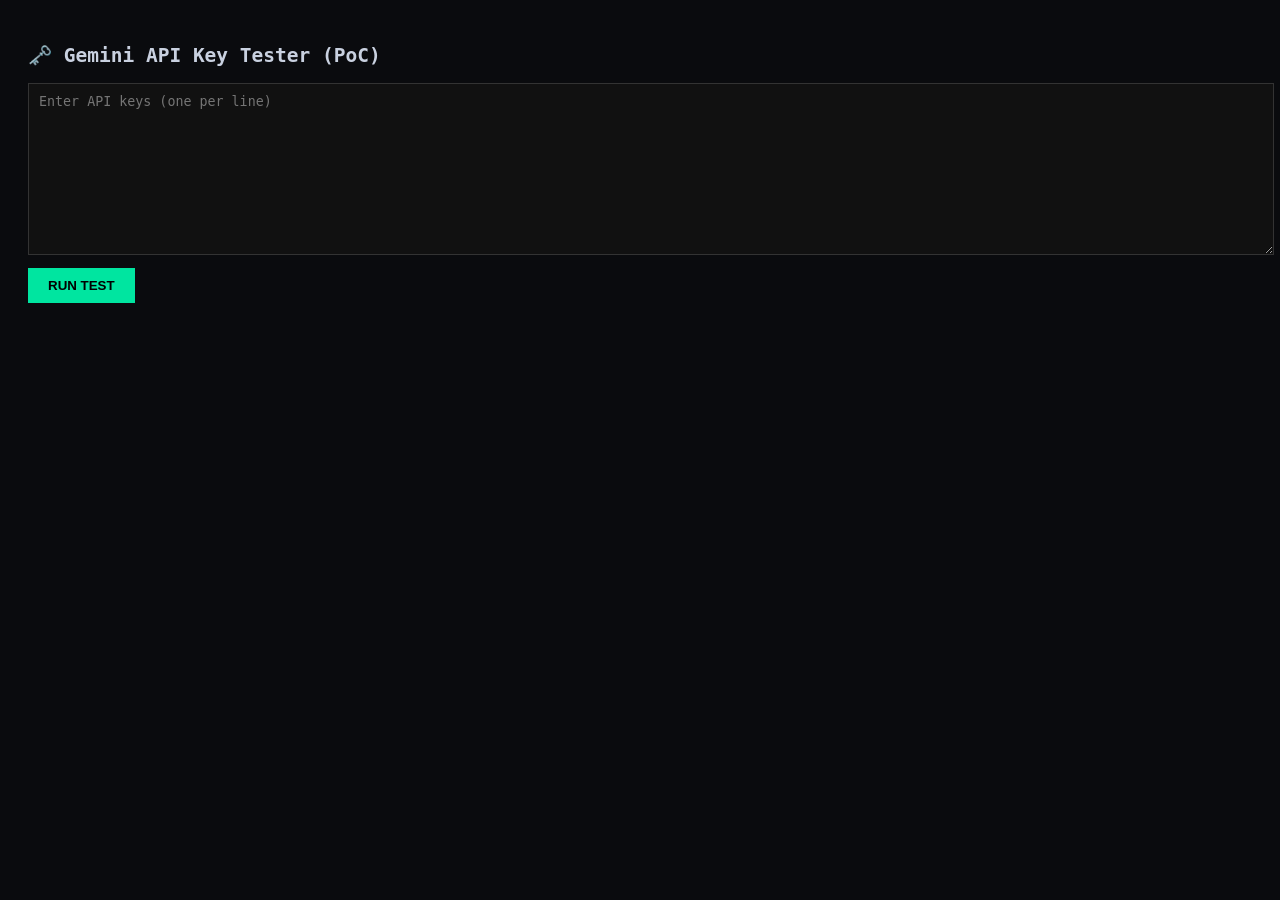
==== commit c25e4aac: "Update index.html" ====
--- a/tools/gemini_key_scanner/index.html
+++ b/tools/gemini_key_scanner/index.html
@@ -3,7 +3,7 @@
 <head>
 <meta charset="UTF-8">
 <meta name="viewport" content="width=device-width, initial-scale=1.0">
-<title>Gemini Key Tester</title>
+<title>Gemini Key Tester (PoC)</title>
 <style>
   body {
     background: #0a0b0e;
@@ -30,18 +30,14 @@
     font-weight: bold;
   }
 
-  .result {
-    margin-top: 15px;
-    font-size: 13px;
-  }
-
+  .result { margin-top: 15px; font-size: 13px; }
   .valid { color: #00e5a0; }
   .invalid { color: #ff4d6a; }
 </style>
 </head>
 <body>
 
-<h2>🗝️ Gemini API Key Tester</h2>
+<h2>🗝️ Gemini API Key Tester (PoC)</h2>
 
 <textarea id="keyInput" placeholder="Enter API keys (one per line)"></textarea>
 
@@ -61,8 +57,11 @@
 
 async function testKey(key) {
   try {
-    const res = await fetch(`https://generativelanguage.googleapis.com/v1beta/models?key==${key}`);
-    if (res.ok) {
+    // PoC endpoint (matches curl)
+    const res = await fetch(`https://generativelanguage.googleapis.com/v1beta/models?key=${key}`);
+    const data = await res.json();
+
+    if (res.ok && data.models) {
       return { key, status: 'valid' };
     } else {
       return { key, status: 'invalid' };
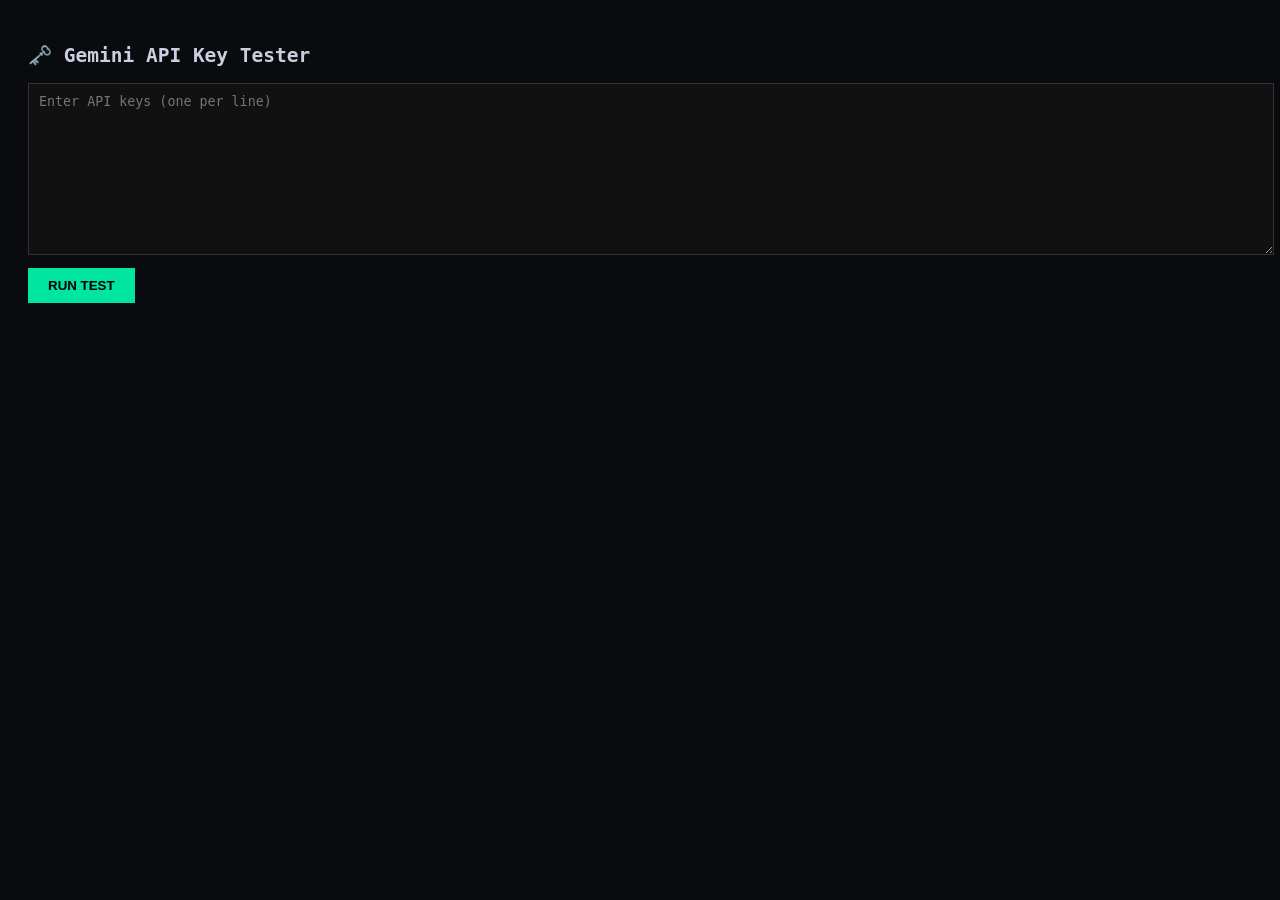
==== commit 95337408: "Update index.html" ====
--- a/tools/gemini_key_scanner/index.html
+++ b/tools/gemini_key_scanner/index.html
@@ -3,41 +3,75 @@
 <head>
 <meta charset="UTF-8">
 <meta name="viewport" content="width=device-width, initial-scale=1.0">
-<title>Gemini Key Tester (PoC)</title>
+<title>Gemini Key Tester</title>
+
 <style>
-  body {
-    background: #0a0b0e;
-    color: #c9d1e0;
-    font-family: monospace;
-    padding: 20px;
-  }
+body {
+  background:#0a0b0e;
+  color:#c9d1e0;
+  font-family: monospace;
+  padding:20px;
+}
 
-  textarea {
-    width: 100%;
-    height: 150px;
-    background: #111;
-    color: #0f0;
-    border: 1px solid #333;
-    padding: 10px;
-    margin-bottom: 10px;
-  }
+textarea {
+  width:100%;
+  height:150px;
+  background:#111;
+  color:#0f0;
+  border:1px solid #333;
+  padding:10px;
+  margin-bottom:10px;
+}
 
-  button {
-    padding: 10px 20px;
-    background: #00e5a0;
-    border: none;
-    cursor: pointer;
-    font-weight: bold;
-  }
+button {
+  padding:10px 20px;
+  background:#00e5a0;
+  border:none;
+  cursor:pointer;
+  font-weight:bold;
+}
 
-  .result { margin-top: 15px; font-size: 13px; }
-  .valid { color: #00e5a0; }
-  .invalid { color: #ff4d6a; }
+.result { margin-top:15px; }
+
+.item {
+  border:1px solid #222;
+  margin-bottom:8px;
+  border-radius:6px;
+  overflow:hidden;
+}
+
+.header {
+  padding:10px;
+  cursor:pointer;
+  display:flex;
+  justify-content:space-between;
+}
+
+.valid { color:#00e5a0; }
+.invalid { color:#ff4d6a; }
+
+.content {
+  display:none;
+  padding:10px;
+  background:#111;
+  border-top:1px solid #222;
+  font-size:12px;
+  white-space:pre-wrap;
+}
+
+.arrow {
+  transition: transform 0.2s;
+}
+
+.open .arrow {
+  transform: rotate(90deg);
+}
 </style>
 </head>
+
 <body>
 
-<h2>🗝️ Gemini API Key Tester (PoC)</h2>
+<h2>🗝️ Gemini API Key Tester</h2>
 
 <textarea id="keyInput" placeholder="Enter API keys (one per line)"></textarea>
 
@@ -51,24 +85,35 @@
 function parseKeys() {
   return document.getElementById('keyInput').value
     .split('\n')
-    .map(k => k.trim())
+    .map(k => k.trim().replace(/^=+/, ''))
     .filter(k => KEY_REGEX.test(k));
 }
 
 async function testKey(key) {
   try {
-    // PoC endpoint (matches curl)
-    const res = await fetch(`https://generativelanguage.googleapis.com/v1beta/models?key=${key}`);
-    const data = await res.json();
+    const res = await fetch(`https://generativelanguage.googleapis.com/v1beta/models?key=${encodeURIComponent(key)}`);
+    const text = await res.text();
 
-    if (res.ok && data.models) {
-      return { key, status: 'valid' };
-    } else {
-      return { key, status: 'invalid' };
-    }
-  } catch {
-    return { key, status: 'invalid' };
+    return {
+      key,
+      status: res.ok ? 'valid' : 'invalid',
+      http: res.status,
+      body: text
+    };
+  } catch (e) {
+    return {
+      key,
+      status: 'invalid',
+      http: 'ERR',
+      body: e.message
+    };
   }
+}
+
+function toggle(el) {
+  el.classList.toggle('open');
+  const content = el.querySelector('.content');
+  content.style.display = content.style.display === 'block' ? 'none' : 'block';
 }
 
 async function runTest() {
@@ -79,14 +124,32 @@
   let html = '';
 
   for (const key of keys) {
-    const result = await testKey(key);
-    html += `<div class="${result.status}">
-      ${result.status.toUpperCase()} → ${key}
+    const r = await testKey(key);
+
+    html += `
+    <div class="item ${r.status}">
+      <div class="header" onclick="toggle(this.parentElement)">
+        <span>
+          ▶ ${r.status.toUpperCase()} → ${key}
+          [HTTP ${r.http}]
+        </span>
+        <span class="arrow">▶</span>
+      </div>
+      <div class="content">${escapeHtml(r.body)}</div>
     </div>`;
   }
 
   output.innerHTML = html || 'No valid keys entered.';
 }
+
+function escapeHtml(str) {
+  return str.replace(/[&<>"]/g, t => ({
+    '&':'&amp;',
+    '<':'&lt;',
+    '>':'&gt;',
+    '"':'&quot;'
+  }[t]));
+}
 </script>
 
 </body>
